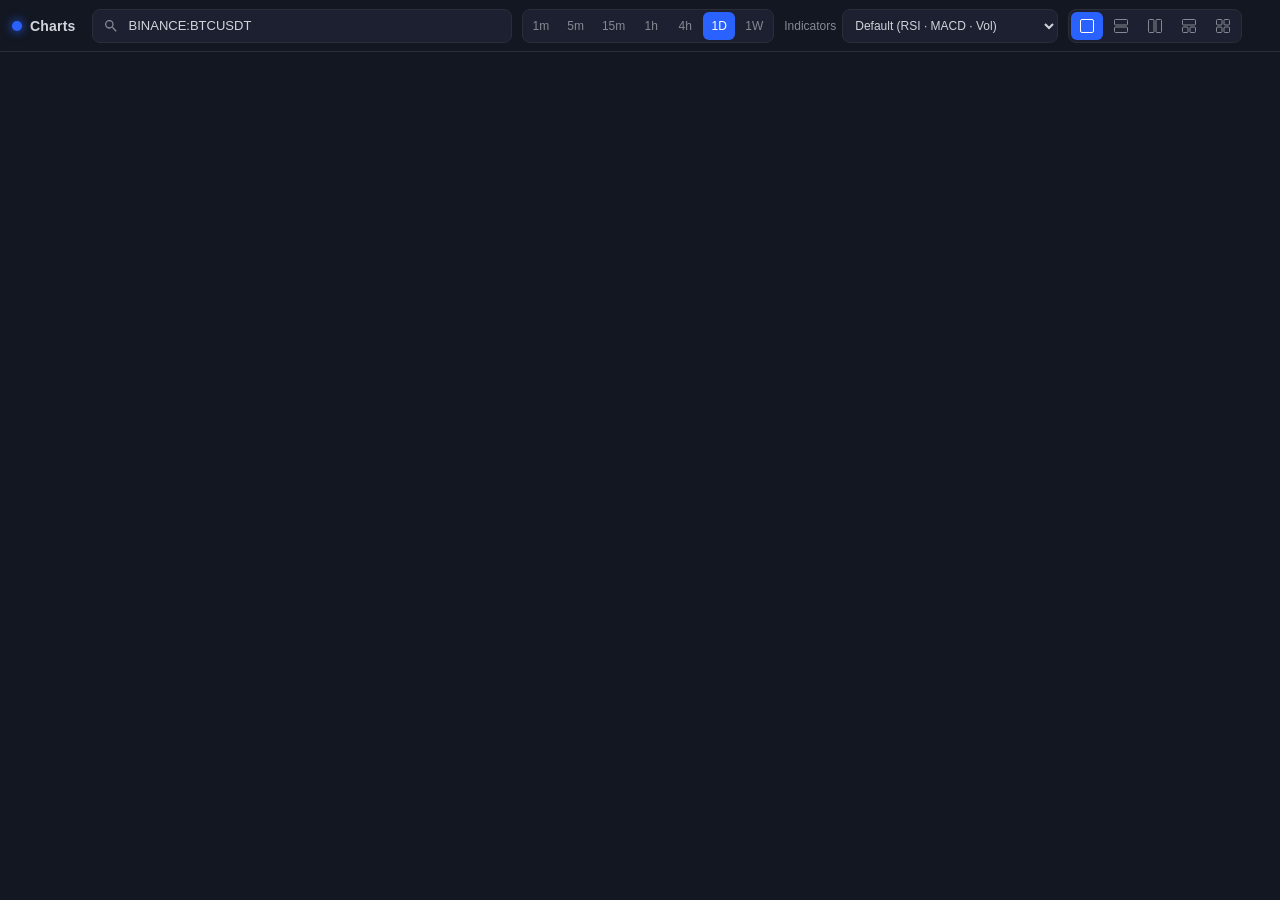
==== tradingview-dashboard/index.html @ 3efcb87b "Add TradingView Plus replacement multi-chart dashboard Self-hosted dashboard that embeds TradingView" ====
<!DOCTYPE html>
<html lang="en">
<head>
  <meta charset="UTF-8" />
  <meta name="viewport" content="width=device-width, initial-scale=1.0" />
  <title>Charts — TradingView Plus Replacement</title>
  <link rel="preconnect" href="https://s3.tradingview.com" />
  <link rel="stylesheet" href="styles.css" />
</head>
<body>
  <!-- ====================== Top toolbar ====================== -->
  <header class="toolbar">
    <div class="toolbar__group toolbar__group--brand">
      <span class="brand-dot"></span>
      <span class="brand">Charts</span>
    </div>

    <!-- Symbol search (controls the active chart) -->
    <form id="symbol-form" class="toolbar__group symbol-box" autocomplete="off">
      <svg class="symbol-box__icon" viewBox="0 0 24 24" width="16" height="16" aria-hidden="true">
        <path fill="currentColor" d="M15.5 14h-.79l-.28-.27a6.5 6.5 0 1 0-.7.7l.27.28v.79l5 4.99L20.49 19l-4.99-5Zm-6 0A4.5 4.5 0 1 1 14 9.5 4.49 4.49 0 0 1 9.5 14Z"/>
      </svg>
      <input id="symbol-input" class="symbol-box__input" type="text"
             placeholder="Symbol e.g. BINANCE:BTCUSDT, NASDAQ:AAPL" spellcheck="false" />
    </form>

    <!-- Interval selector -->
    <div class="toolbar__group seg" id="interval-seg" role="group" aria-label="Interval">
      <button class="seg__btn" data-interval="1">1m</button>
      <button class="seg__btn" data-interval="5">5m</button>
      <button class="seg__btn" data-interval="15">15m</button>
      <button class="seg__btn" data-interval="60">1h</button>
      <button class="seg__btn" data-interval="240">4h</button>
      <button class="seg__btn is-active" data-interval="D">1D</button>
      <button class="seg__btn" data-interval="W">1W</button>
    </div>

    <!-- Indicator preset -->
    <div class="toolbar__group">
      <label class="select">
        <span class="select__label">Indicators</span>
        <select id="preset-select">
          <option value="default">Default (RSI · MACD · Vol)</option>
          <option value="trend">Trend (EMA 50/200 · Ichimoku)</option>
          <option value="momentum">Momentum (RSI · MACD · Stoch)</option>
          <option value="volatility">Volatility (Bollinger · ATR)</option>
          <option value="clean">Clean (price only)</option>
        </select>
      </label>
    </div>

    <!-- Layout selector -->
    <div class="toolbar__group seg" id="layout-seg" role="group" aria-label="Layout">
      <button class="seg__btn is-active" data-layout="1" title="Single chart">
        <svg viewBox="0 0 16 16" width="16" height="16"><rect x="1.5" y="1.5" width="13" height="13" rx="1.5" fill="none" stroke="currentColor"/></svg>
      </button>
      <button class="seg__btn" data-layout="2h" title="Two charts (rows)">
        <svg viewBox="0 0 16 16" width="16" height="16"><rect x="1.5" y="1.5" width="13" height="5.5" rx="1" fill="none" stroke="currentColor"/><rect x="1.5" y="9" width="13" height="5.5" rx="1" fill="none" stroke="currentColor"/></svg>
      </button>
      <button class="seg__btn" data-layout="2v" title="Two charts (columns)">
        <svg viewBox="0 0 16 16" width="16" height="16"><rect x="1.5" y="1.5" width="5.5" height="13" rx="1" fill="none" stroke="currentColor"/><rect x="9" y="1.5" width="5.5" height="13" rx="1" fill="none" stroke="currentColor"/></svg>
      </button>
      <button class="seg__btn" data-layout="3" title="Three charts">
        <svg viewBox="0 0 16 16" width="16" height="16"><rect x="1.5" y="1.5" width="13" height="5.5" rx="1" fill="none" stroke="currentColor"/><rect x="1.5" y="9" width="5.5" height="5.5" rx="1" fill="none" stroke="currentColor"/><rect x="9" y="9" width="5.5" height="5.5" rx="1" fill="none" stroke="currentColor"/></svg>
      </button>
      <button class="seg__btn" data-layout="4" title="Four charts (2x2)">
        <svg viewBox="0 0 16 16" width="16" height="16"><rect x="1.5" y="1.5" width="5.5" height="5.5" rx="1" fill="none" stroke="currentColor"/><rect x="9" y="1.5" width="5.5" height="5.5" rx="1" fill="none" stroke="currentColor"/><rect x="1.5" y="9" width="5.5" height="5.5" rx="1" fill="none" stroke="currentColor"/><rect x="9" y="9" width="5.5" height="5.5" rx="1" fill="none" stroke="currentColor"/></svg>
      </button>
    </div>
  </header>

  <!-- ====================== Chart grid ====================== -->
  <main id="grid" class="grid grid--1" aria-live="polite"></main>

  <script src="https://s3.tradingview.com/tv.js"></script>
  <script src="app.js"></script>
</body>
</html>
---- tradingview-dashboard/styles.css ----
/* ============================================================
   TradingView-style dashboard — dark theme to match the widgets
   ============================================================ */
:root {
  --bg:        #0e0f14;   /* app background (matches TV dark) */
  --panel:     #131722;   /* TradingView dark panel color    */
  --panel-2:   #1c2030;
  --border:    #2a2e39;   /* TradingView grid/border color    */
  --text:      #d1d4dc;   /* TradingView text color           */
  --text-dim:  #868993;
  --accent:    #2962ff;   /* TradingView blue                 */
  --accent-2:  #1e53e5;
  --radius:    8px;
  --toolbar-h: 52px;
}

* { box-sizing: border-box; }

html, body {
  margin: 0;
  height: 100%;
  background: var(--bg);
  color: var(--text);
  font-family: -apple-system, BlinkMacSystemFont, "Segoe UI", Roboto, "Helvetica Neue", Arial, sans-serif;
  font-size: 13px;
  overflow: hidden;
}

/* ----------------------------- Toolbar ----------------------------- */
.toolbar {
  height: var(--toolbar-h);
  display: flex;
  align-items: center;
  gap: 10px;
  padding: 0 12px;
  background: var(--panel);
  border-bottom: 1px solid var(--border);
  flex-wrap: nowrap;
  overflow-x: auto;
}
.toolbar__group { display: flex; align-items: center; gap: 6px; flex: 0 0 auto; }
.toolbar__group--brand { gap: 8px; padding-right: 6px; }

.brand { font-weight: 600; letter-spacing: .2px; font-size: 14px; }
.brand-dot {
  width: 10px; height: 10px; border-radius: 50%;
  background: var(--accent);
  box-shadow: 0 0 10px 1px rgba(41,98,255,.7);
}

/* Symbol search box */
.symbol-box {
  flex: 1 1 280px;
  min-width: 200px;
  max-width: 420px;
  background: var(--panel-2);
  border: 1px solid var(--border);
  border-radius: var(--radius);
  padding: 0 10px;
  height: 34px;
}
.symbol-box:focus-within { border-color: var(--accent); }
.symbol-box__icon { color: var(--text-dim); flex: 0 0 auto; }
.symbol-box__input {
  flex: 1; min-width: 0;
  background: transparent; border: none; outline: none;
  color: var(--text); font-size: 13px; padding: 0 4px;
  text-transform: uppercase;
}
.symbol-box__input::placeholder { color: var(--text-dim); text-transform: none; }

/* Segmented control (interval + layout) */
.seg {
  display: inline-flex;
  background: var(--panel-2);
  border: 1px solid var(--border);
  border-radius: var(--radius);
  padding: 2px;
  gap: 2px;
}
.seg__btn {
  display: inline-flex; align-items: center; justify-content: center;
  min-width: 32px; height: 28px; padding: 0 8px;
  background: transparent; border: none; border-radius: 6px;
  color: var(--text-dim); font-size: 12px; font-weight: 500;
  cursor: pointer; transition: background .12s, color .12s;
}
.seg__btn:hover { color: var(--text); background: rgba(255,255,255,.04); }
.seg__btn.is-active { background: var(--accent); color: #fff; }
.seg__btn svg { display: block; }

/* Select dropdown */
.select { display: inline-flex; align-items: center; gap: 6px; }
.select__label { color: var(--text-dim); font-size: 12px; }
#preset-select {
  height: 34px;
  background: var(--panel-2);
  color: var(--text);
  border: 1px solid var(--border);
  border-radius: var(--radius);
  padding: 0 8px;
  font-size: 12px;
  cursor: pointer;
  outline: none;
}
#preset-select:focus { border-color: var(--accent); }

/* ----------------------------- Chart grid ----------------------------- */
.grid {
  position: relative;
  height: calc(100vh - var(--toolbar-h));
  display: grid;
  gap: 1px;
  background: var(--border); /* gap lines look like TV pane dividers */
  padding: 0;
}
.grid--1  { grid-template-columns: 1fr;        grid-template-rows: 1fr; }
.grid--2h { grid-template-columns: 1fr;        grid-template-rows: 1fr 1fr; }
.grid--2v { grid-template-columns: 1fr 1fr;    grid-template-rows: 1fr; }
.grid--3  { grid-template-columns: 1fr 1fr;    grid-template-rows: 1fr 1fr; }
.grid--3 .cell:first-child { grid-column: 1 / -1; } /* top spans full width */
.grid--4  { grid-template-columns: 1fr 1fr;    grid-template-rows: 1fr 1fr; }

.cell {
  position: relative;
  background: var(--panel);
  overflow: hidden;
  min-width: 0;
  min-height: 0;
}
.cell.is-active::after {
  content: "";
  position: absolute; inset: 0;
  pointer-events: none;
  border: 2px solid var(--accent);
  border-radius: 2px;
  opacity: .9;
}
.cell__widget { width: 100%; height: 100%; }

/* Hide the active highlight when only one chart is shown */
.grid--1 .cell.is-active::after { display: none; }
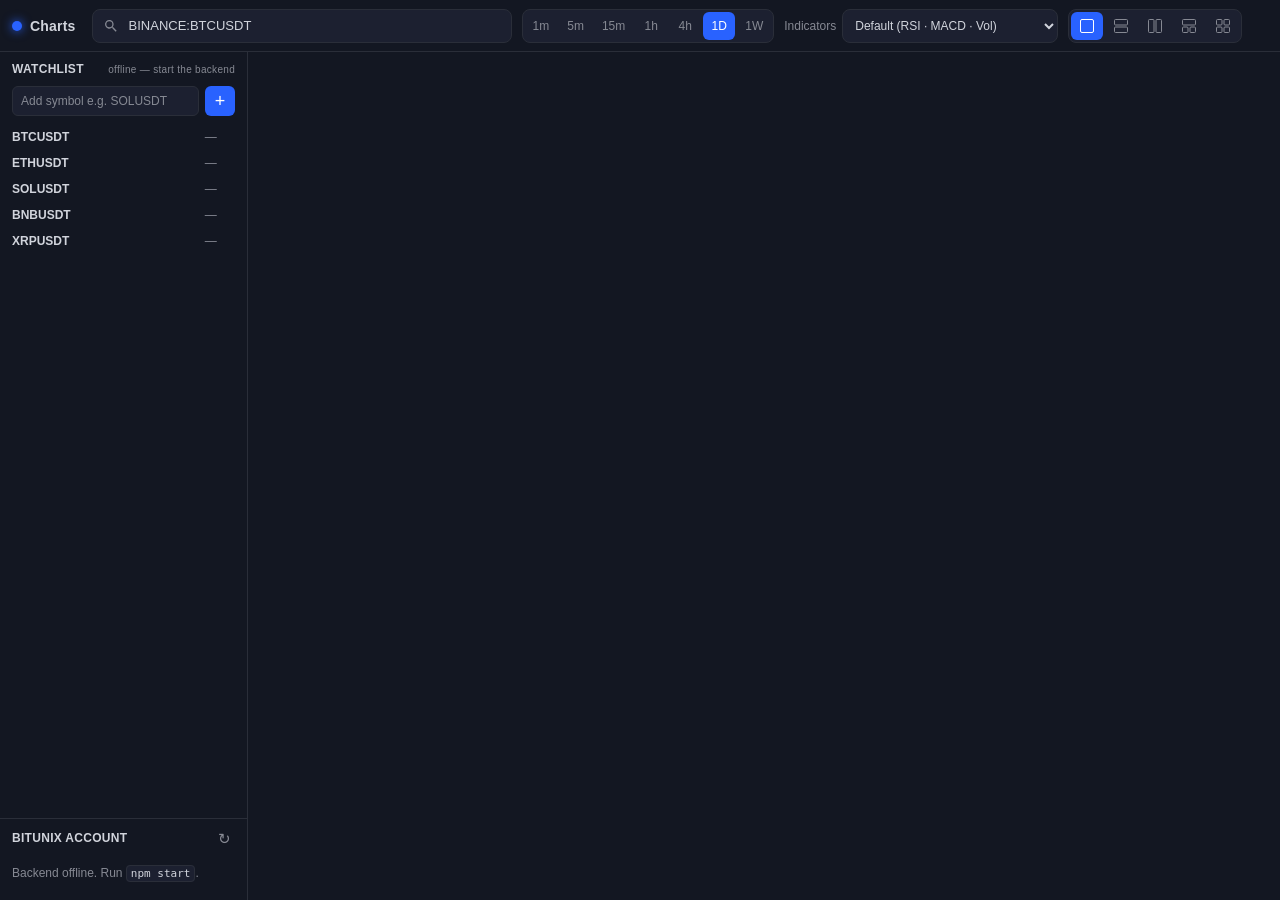
==== commit 1d040d6c: "Add watchlist and read-only Bitunix API integration - Sidebar watchlist with live last-price + 24h c" ====
--- a/tradingview-dashboard/index.html
+++ b/tradingview-dashboard/index.html
@@ -69,8 +69,37 @@
     </div>
   </header>
 
-  <!-- ====================== Chart grid ====================== -->
-  <main id="grid" class="grid grid--1" aria-live="polite"></main>
+  <!-- ====================== Body: sidebar + chart grid ====================== -->
+  <div class="app">
+    <aside class="sidebar">
+      <!-- Watchlist -->
+      <section class="panel">
+        <div class="panel__head">
+          <span>Watchlist</span>
+          <span class="panel__sub" id="wl-source">live · Bitunix</span>
+        </div>
+        <form id="wl-form" class="wl-add" autocomplete="off">
+          <input id="wl-input" class="wl-add__input" type="text"
+                 placeholder="Add symbol e.g. SOLUSDT" spellcheck="false" />
+          <button class="wl-add__btn" type="submit" title="Add to watchlist">+</button>
+        </form>
+        <ul id="wl-list" class="wl-list"></ul>
+      </section>
+
+      <!-- Bitunix account (read-only) -->
+      <section class="panel panel--account">
+        <div class="panel__head">
+          <span>Bitunix Account</span>
+          <button id="acct-refresh" class="icon-btn" title="Refresh">&#x21bb;</button>
+        </div>
+        <div id="acct-body" class="account">
+          <div class="account__status" id="acct-status">Connecting…</div>
+        </div>
+      </section>
+    </aside>
+
+    <main id="grid" class="grid grid--1" aria-live="polite"></main>
+  </div>
 
   <script src="https://s3.tradingview.com/tv.js"></script>
   <script src="app.js"></script>
--- a/tradingview-dashboard/styles.css
+++ b/tradingview-dashboard/styles.css
@@ -105,10 +105,115 @@
 }
 #preset-select:focus { border-color: var(--accent); }
 
+/* ----------------------------- App body ----------------------------- */
+.app {
+  display: flex;
+  height: calc(100vh - var(--toolbar-h));
+}
+
+/* ----------------------------- Sidebar ----------------------------- */
+.sidebar {
+  flex: 0 0 248px;
+  width: 248px;
+  background: var(--panel);
+  border-right: 1px solid var(--border);
+  display: flex;
+  flex-direction: column;
+  overflow: hidden;
+}
+.panel { display: flex; flex-direction: column; min-height: 0; }
+.panel--account { border-top: 1px solid var(--border); margin-top: auto; }
+.panel__head {
+  display: flex; align-items: center; justify-content: space-between;
+  padding: 10px 12px;
+  font-size: 12px; font-weight: 600; letter-spacing: .3px;
+  color: var(--text);
+  text-transform: uppercase;
+}
+.panel__sub { font-size: 10px; font-weight: 500; color: var(--text-dim); text-transform: none; }
+.icon-btn {
+  background: transparent; border: none; color: var(--text-dim);
+  font-size: 15px; cursor: pointer; line-height: 1; padding: 2px 4px; border-radius: 4px;
+}
+.icon-btn:hover { color: var(--text); background: rgba(255,255,255,.06); }
+
+/* Watchlist add box */
+.wl-add { display: flex; gap: 6px; padding: 0 12px 8px; }
+.wl-add__input {
+  flex: 1; min-width: 0; height: 30px;
+  background: var(--panel-2); border: 1px solid var(--border); border-radius: 6px;
+  color: var(--text); padding: 0 8px; font-size: 12px; outline: none;
+  text-transform: uppercase;
+}
+.wl-add__input::placeholder { color: var(--text-dim); text-transform: none; }
+.wl-add__input:focus { border-color: var(--accent); }
+.wl-add__btn {
+  flex: 0 0 30px; height: 30px;
+  background: var(--accent); color: #fff; border: none; border-radius: 6px;
+  font-size: 18px; line-height: 1; cursor: pointer;
+}
+.wl-add__btn:hover { background: var(--accent-2); }
+
+/* Watchlist list */
+.wl-list { list-style: none; margin: 0; padding: 0 6px; overflow-y: auto; flex: 1; }
+.wl-item {
+  display: grid;
+  grid-template-columns: 1fr auto auto;
+  align-items: center;
+  gap: 6px;
+  padding: 6px 6px;
+  border-radius: 6px;
+  cursor: default;
+}
+.wl-item:hover { background: rgba(255,255,255,.04); }
+.wl-item__sym {
+  background: transparent; border: none; color: var(--text);
+  font-size: 12px; font-weight: 600; text-align: left; cursor: pointer; padding: 0;
+  overflow: hidden; text-overflow: ellipsis; white-space: nowrap;
+}
+.wl-item__sym:hover { color: var(--accent); }
+.wl-item__px { font-size: 12px; font-variant-numeric: tabular-nums; color: var(--text-dim); }
+.wl-item__px.up   { color: #26a69a; }
+.wl-item__px.down { color: #ef5350; }
+.wl-item__rm {
+  background: transparent; border: none; color: var(--text-dim);
+  font-size: 14px; line-height: 1; cursor: pointer; opacity: 0; padding: 0 2px;
+}
+.wl-item:hover .wl-item__rm { opacity: 1; }
+.wl-item__rm:hover { color: #ef5350; }
+
+/* Account panel */
+.account { padding: 0 12px 12px; font-size: 12px; }
+.account__status { color: var(--text-dim); padding: 6px 0; line-height: 1.5; }
+.account__status code {
+  background: var(--panel-2); border: 1px solid var(--border);
+  border-radius: 4px; padding: 1px 4px; font-size: 11px; color: var(--text);
+}
+.account__row {
+  display: flex; justify-content: space-between; align-items: baseline;
+  padding: 4px 0; border-bottom: 1px solid var(--border);
+}
+.account__row:last-child { border-bottom: none; }
+.account__label { color: var(--text-dim); }
+.account__value { font-variant-numeric: tabular-nums; font-weight: 600; }
+.account__value.up { color: #26a69a; }
+.account__value.down { color: #ef5350; }
+.account__pos-head { color: var(--text-dim); margin: 8px 0 4px; font-size: 11px; text-transform: uppercase; letter-spacing: .3px; }
+.account__pos {
+  display: grid; grid-template-columns: 1fr auto; gap: 2px 8px;
+  padding: 5px 0; border-bottom: 1px solid var(--border);
+}
+.account__pos:last-child { border-bottom: none; }
+.account__pos-sym { font-weight: 600; }
+.account__pos-meta { color: var(--text-dim); font-size: 11px; }
+.account__pos-pnl { text-align: right; font-variant-numeric: tabular-nums; }
+
 /* ----------------------------- Chart grid ----------------------------- */
 .grid {
   position: relative;
-  height: calc(100vh - var(--toolbar-h));
+  flex: 1;
+  min-width: 0;
+  height: 100%;
   display: grid;
   gap: 1px;
   background: var(--border); /* gap lines look like TV pane dividers */
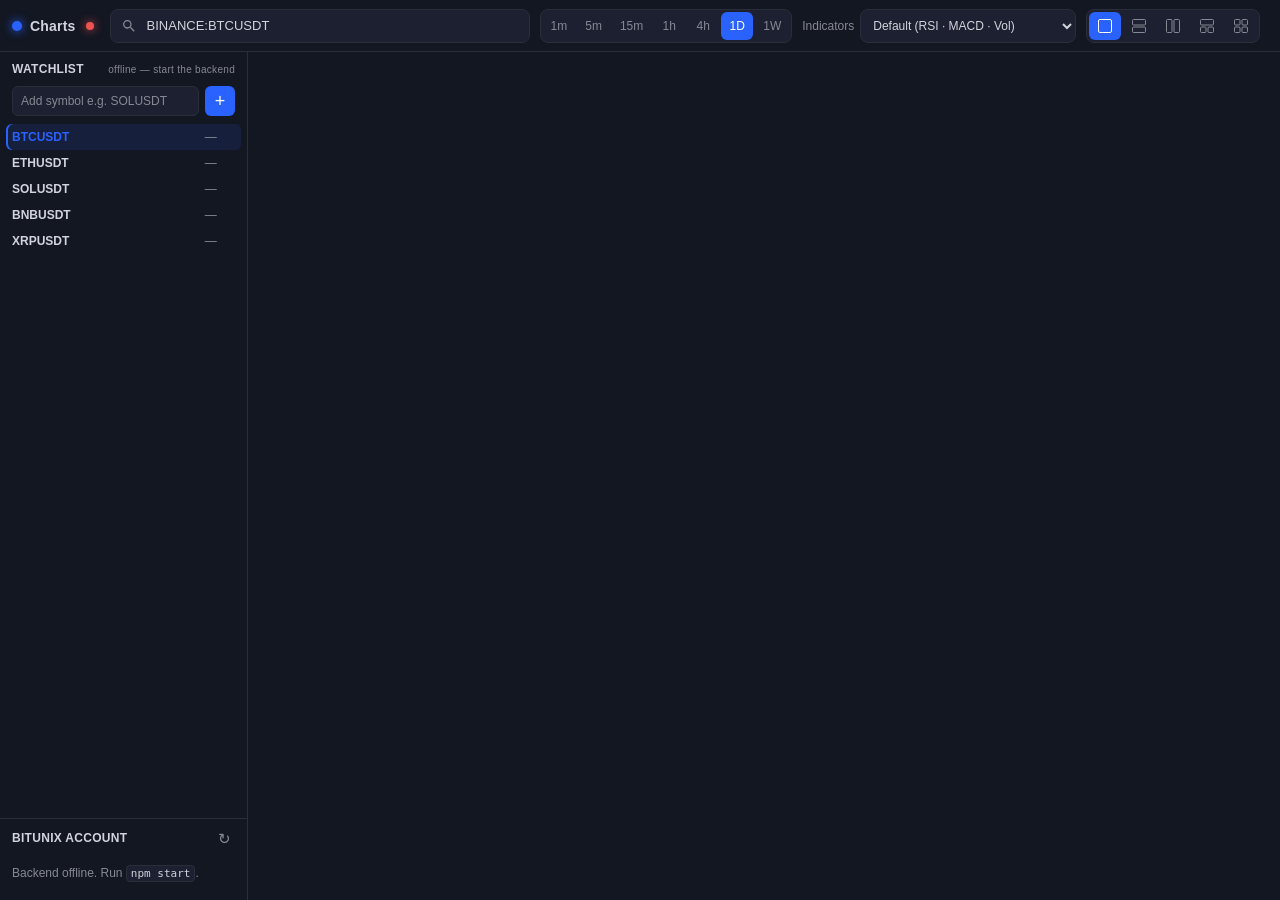
==== commit bc513c95: "Polish: persist UI state, symbol autocomplete, active-row highlight, connection status - Persist lay" ====
--- a/tradingview-dashboard/index.html
+++ b/tradingview-dashboard/index.html
@@ -13,6 +13,7 @@
     <div class="toolbar__group toolbar__group--brand">
       <span class="brand-dot"></span>
       <span class="brand">Charts</span>
+      <span id="conn" class="conn conn--wait" title="Connecting…"></span>
     </div>
 
     <!-- Symbol search (controls the active chart) -->
@@ -20,7 +21,7 @@
       <svg class="symbol-box__icon" viewBox="0 0 24 24" width="16" height="16" aria-hidden="true">
         <path fill="currentColor" d="M15.5 14h-.79l-.28-.27a6.5 6.5 0 1 0-.7.7l.27.28v.79l5 4.99L20.49 19l-4.99-5Zm-6 0A4.5 4.5 0 1 1 14 9.5 4.49 4.49 0 0 1 9.5 14Z"/>
       </svg>
-      <input id="symbol-input" class="symbol-box__input" type="text"
+      <input id="symbol-input" class="symbol-box__input" type="text" list="symbol-suggestions"
              placeholder="Symbol e.g. BINANCE:BTCUSDT, NASDAQ:AAPL" spellcheck="false" />
     </form>
 
@@ -79,7 +80,7 @@
           <span class="panel__sub" id="wl-source">live · Bitunix</span>
         </div>
         <form id="wl-form" class="wl-add" autocomplete="off">
-          <input id="wl-input" class="wl-add__input" type="text"
+          <input id="wl-input" class="wl-add__input" type="text" list="symbol-suggestions"
                  placeholder="Add symbol e.g. SOLUSDT" spellcheck="false" />
           <button class="wl-add__btn" type="submit" title="Add to watchlist">+</button>
         </form>
@@ -101,6 +102,9 @@
     <main id="grid" class="grid grid--1" aria-live="polite"></main>
   </div>
 
+  <!-- Symbol autocomplete, populated from Bitunix trading pairs -->
+  <datalist id="symbol-suggestions"></datalist>
+
   <script src="https://s3.tradingview.com/tv.js"></script>
   <script src="app.js"></script>
 </body>
--- a/tradingview-dashboard/styles.css
+++ b/tradingview-dashboard/styles.css
@@ -48,6 +48,18 @@
   box-shadow: 0 0 10px 1px rgba(41,98,255,.7);
 }
 
+/* Connection status pill */
+.conn {
+  width: 8px; height: 8px; border-radius: 50%;
+  display: inline-block; margin-left: 2px;
+  background: var(--text-dim);
+  transition: background .2s, box-shadow .2s;
+}
+.conn--ok      { background: #26a69a; box-shadow: 0 0 8px 1px rgba(38,166,154,.7); }
+.conn--backend { background: #f0b90b; box-shadow: 0 0 8px 1px rgba(240,185,11,.6); }
+.conn--off     { background: #ef5350; box-shadow: 0 0 8px 1px rgba(239,83,80,.6); }
+.conn--wait    { background: var(--text-dim); }
+
 /* Symbol search box */
 .symbol-box {
   flex: 1 1 280px;
@@ -166,6 +178,8 @@
   cursor: default;
 }
 .wl-item:hover { background: rgba(255,255,255,.04); }
+.wl-item.is-active { background: rgba(41,98,255,.12); box-shadow: inset 2px 0 0 var(--accent); }
+.wl-item.is-active .wl-item__sym { color: var(--accent); }
 .wl-item__sym {
   background: transparent; border: none; color: var(--text);
   font-size: 12px; font-weight: 600; text-align: left; cursor: pointer; padding: 0;
